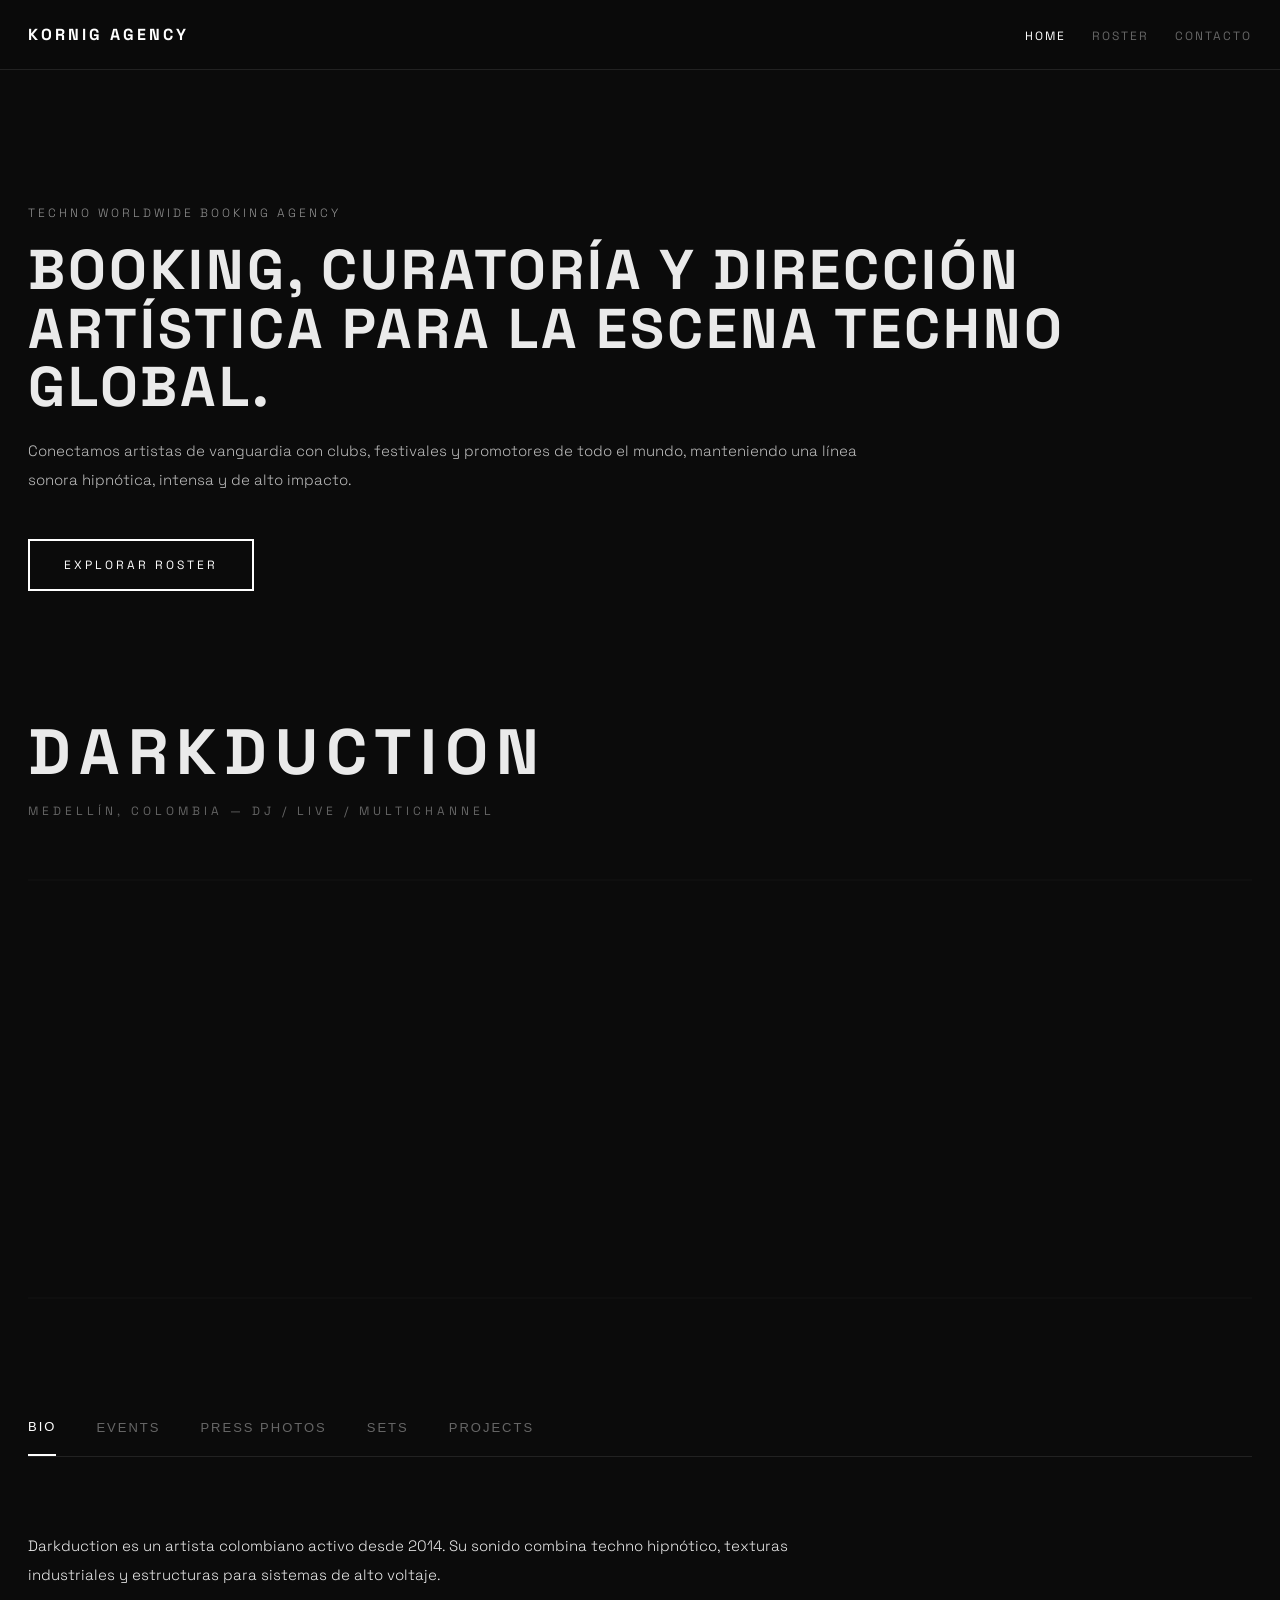
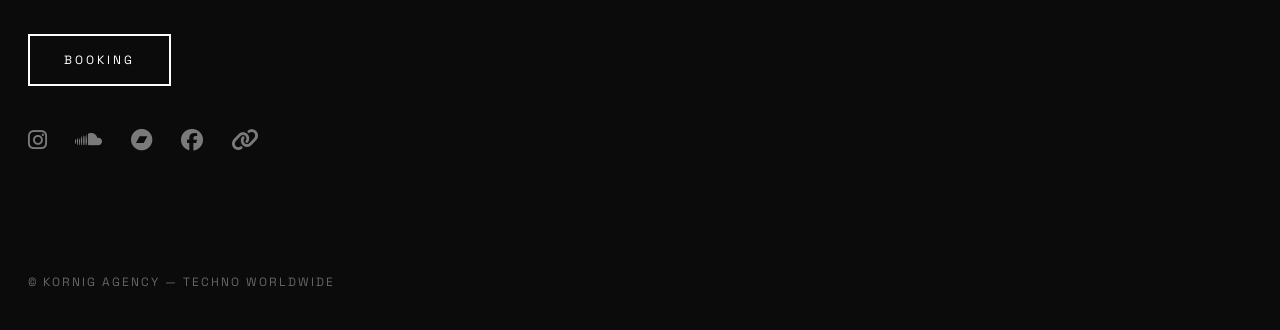
==== index.html @ 35e69050 "Create complete Kornig Agency multi-page website" ====
<!DOCTYPE html>
<html lang="es">
<head>
  <meta charset="UTF-8">
  <meta name="viewport" content="width=device-width, initial-scale=1.0">
  <title>Kornig Agency | Home</title>
  <link rel="preconnect" href="https://fonts.googleapis.com">
  <link rel="preconnect" href="https://fonts.gstatic.com" crossorigin>
  <link href="https://fonts.googleapis.com/css2?family=Space+Grotesk:wght@300;400;500;700&display=swap" rel="stylesheet">
  <link rel="stylesheet" href="https://cdnjs.cloudflare.com/ajax/libs/font-awesome/6.5.0/css/all.min.css">
  <link rel="stylesheet" href="styles.css">
</head>
<body>
  <div class="cursor-light" id="cursorLight"></div>
  <div class="film-grain"></div>

  <header class="site-header">
    <div class="container nav-wrap">
      <a class="brand" href="index.html">KORNIG AGENCY</a>
      <nav>
        <a class="active" href="index.html">Home</a>
        <a href="roster.html">Roster</a>
        <a href="contacto.html">Contacto</a>
      </nav>
    </div>
  </header>

  <main>
    <section class="hero container">
      <p class="eyebrow">Techno Worldwide Booking Agency</p>
      <h1>BOOKING, CURATORÍA Y DIRECCIÓN ARTÍSTICA PARA LA ESCENA TECHNO GLOBAL.</h1>
      <p class="lead">Conectamos artistas de vanguardia con clubs, festivales y promotores de todo el mundo, manteniendo una línea sonora hipnótica, intensa y de alto impacto.</p>
      <a class="button" href="roster.html">Explorar roster</a>
    </section>

    <section class="feature container" id="darkduction-presskit">
      <h2>DARKDUCTION</h2>
      <div class="subtitle">Medellín, Colombia — DJ / Live / Multichannel</div>
      <div class="banner"></div>

      <div class="tabs">
        <button class="tab-btn active" data-tab="bio">Bio</button>
        <button class="tab-btn" data-tab="events">Events</button>
        <button class="tab-btn" data-tab="press">Press Photos</button>
        <button class="tab-btn" data-tab="sets">Sets</button>
        <button class="tab-btn" data-tab="projects">Projects</button>
      </div>

      <div id="bio" class="tab-content active">
        <p>Darkduction es un artista colombiano activo desde 2014. Su sonido combina techno hipnótico, texturas industriales y estructuras para sistemas de alto voltaje.</p>
        <a href="mailto:bookings@kornigagency.com" class="button">Booking</a>
        <div class="socials">
          <a href="#" aria-label="Instagram"><i class="fab fa-instagram"></i></a>
          <a href="#" aria-label="Soundcloud"><i class="fab fa-soundcloud"></i></a>
          <a href="#" aria-label="Bandcamp"><i class="fab fa-bandcamp"></i></a>
          <a href="#" aria-label="Facebook"><i class="fab fa-facebook"></i></a>
          <a href="#" aria-label="RA"><i class="fas fa-link"></i></a>
        </div>
      </div>

      <div id="events" class="tab-content">
        <div class="grid">
          <div class="card" data-img="https://images.unsplash.com/photo-1571260899304-425eee4c7efc?auto=format&fit=crop&w=1200&q=80"><img src="https://images.unsplash.com/photo-1571260899304-425eee4c7efc?auto=format&fit=crop&w=1200&q=80" alt="Evento 1"></div>
          <div class="card" data-img="https://images.unsplash.com/photo-1459749411175-04bf5292ceea?auto=format&fit=crop&w=1200&q=80"><img src="https://images.unsplash.com/photo-1459749411175-04bf5292ceea?auto=format&fit=crop&w=1200&q=80" alt="Evento 2"></div>
        </div>
      </div>

      <div id="press" class="tab-content">
        <div class="grid">
          <div class="card" data-img="https://images.unsplash.com/photo-1516222338250-863216ce01ea?auto=format&fit=crop&w=1200&q=80"><img src="https://images.unsplash.com/photo-1516222338250-863216ce01ea?auto=format&fit=crop&w=1200&q=80" alt="Press 1"></div>
          <div class="card" data-img="https://images.unsplash.com/photo-1493225457124-a3eb161ffa5f?auto=format&fit=crop&w=1200&q=80"><img src="https://images.unsplash.com/photo-1493225457124-a3eb161ffa5f?auto=format&fit=crop&w=1200&q=80" alt="Press 2"></div>
        </div>
      </div>

      <div id="sets" class="tab-content">
        <iframe width="100%" height="166" src="https://w.soundcloud.com/player/?url=https%3A//soundcloud.com/berghain_official" loading="lazy"></iframe>
      </div>

      <div id="projects" class="tab-content">
        <p>Kornig Lab: plataforma de showcases inmersivos para clubs underground y festivales boutique en Europa, América y Asia.</p>
      </div>
    </section>
  </main>

  <div class="lightbox" id="lightbox"><img id="lightbox-img" alt="Preview"></div>

  <footer class="container footer">© Kornig Agency — Techno Worldwide</footer>
  <script src="script.js"></script>
</body>
</html>
---- styles.css ----
:root{
  --bg:#0b0b0b;
  --text:#eaeaea;
  --muted:#8d8d8d;
  --line:#222;
}

*{box-sizing:border-box}

body{
  margin:0;
  background:var(--bg);
  color:var(--text);
  font-family:'Space Grotesk',sans-serif;
  min-height:100vh;
}

.film-grain{
  content:"";
  position:fixed;
  top:-50%;
  left:-50%;
  width:200%;
  height:200%;
  background-image:url("https://grainy-gradients.vercel.app/noise.svg");
  opacity:.18;
  mix-blend-mode:overlay;
  animation:grainMove .8s steps(2) infinite;
  pointer-events:none;
  z-index:1;
}

@keyframes grainMove{from{transform:translate(0,0)}to{transform:translate(-8%,8%)}}

.cursor-light{
  position:fixed;
  width:420px;
  height:420px;
  background:radial-gradient(circle,rgba(255,255,255,.12) 0%,rgba(0,0,0,0) 70%);
  pointer-events:none;
  transform:translate(-50%,-50%);
  opacity:0;
  transition:opacity .4s ease;
  z-index:2;
}

.container{max-width:1300px;margin:auto;padding:0 28px;position:relative;z-index:3}
.site-header{border-bottom:1px solid var(--line);padding:24px 0;position:sticky;top:0;background:rgba(11,11,11,.85);backdrop-filter:blur(6px);z-index:10}
.nav-wrap{display:flex;justify-content:space-between;align-items:center;gap:20px}
.brand{text-decoration:none;color:#fff;font-weight:700;letter-spacing:3px}
nav a{text-decoration:none;color:#666;letter-spacing:2px;text-transform:uppercase;font-size:12px;margin-left:22px}
nav a.active,nav a:hover{color:#fff}

.hero{padding:120px 28px 70px}
.eyebrow{font-size:12px;letter-spacing:3px;text-transform:uppercase;opacity:.6}
h1,.page-title{font-size:56px;letter-spacing:3px;line-height:1.05;margin:16px 0 20px}
.lead{max-width:840px;line-height:1.9;color:#bbb}
.button{display:inline-block;margin-top:30px;padding:16px 34px;border:2px solid #fff;text-decoration:none;color:#fff;letter-spacing:3px;font-size:12px;text-transform:uppercase;transition:.3s}
.button:hover{background:#fff;color:#000}

#darkduction-presskit{padding:50px 28px 90px}
#darkduction-presskit h2{font-size:64px;letter-spacing:8px;margin:0;font-weight:700}
.subtitle{font-size:12px;letter-spacing:4px;opacity:.4;margin-top:10px;text-transform:uppercase}
.banner{width:100%;height:420px;margin-top:60px;background:url("https://granularspectrum.de/wp-content/uploads/2026/03/2000x1000.jpg") center/cover no-repeat;filter:grayscale(100%) contrast(1.2);border-top:2px solid var(--line);border-bottom:2px solid var(--line)}
.tabs{display:flex;gap:40px;margin-top:100px;border-bottom:1px solid var(--line);flex-wrap:wrap}
.tab-btn{background:none;border:none;color:#666;font-size:13px;letter-spacing:2px;text-transform:uppercase;padding:20px 0;cursor:pointer;transition:.3s}
.tab-btn.active{color:#fff;border-bottom:2px solid #fff}
.tab-content{display:none;padding-top:60px;animation:fadeUp .6s ease}
.tab-content.active{display:block}
@keyframes fadeUp{from{opacity:0;transform:translateY(20px)}to{opacity:1;transform:translateY(0)}}
.glitch{animation:glitchFX .3s linear}
@keyframes glitchFX{0%{transform:translateX(0)}25%{transform:translateX(-4px)}50%{transform:translateX(4px)}75%{transform:translateX(-2px)}100%{transform:translateX(0)}}

p{max-width:800px;line-height:1.9;font-weight:300;font-size:15px}
.grid,.artist-grid{display:grid;grid-template-columns:repeat(auto-fit,minmax(300px,1fr));gap:2px;background:var(--line)}
.card,.artist-card{background:#111;overflow:hidden;cursor:pointer}
.card img,.artist-card img{width:100%;height:380px;object-fit:cover;filter:grayscale(100%);transition:1s ease}
.card:hover img,.artist-card:hover img{transform:scale(1.06);filter:grayscale(0%)}
.artist-card h3{margin:14px 14px 6px;font-size:22px;letter-spacing:2px}
.artist-card p{margin:0 14px 18px;color:#999;font-size:13px;letter-spacing:1px;text-transform:uppercase}

.lightbox{display:none;position:fixed;top:0;left:0;width:100%;height:100%;background:rgba(0,0,0,.95);justify-content:center;align-items:center;z-index:999}
.lightbox img{max-width:90%;max-height:90%}

.socials{margin-top:40px;display:flex;gap:28px}
.socials a{color:#eaeaea;font-size:22px;opacity:.5;transition:.3s ease;position:relative}
.socials a::after{content:"";position:absolute;bottom:-8px;left:0;width:0;height:2px;background:#fff;transition:.3s ease}
.socials a:hover{opacity:1;transform:translateY(-4px)}
.socials a:hover::after{width:100%}

.page-space{padding-top:80px;padding-bottom:70px}
.contact-panel{border:1px solid var(--line);display:grid;grid-template-columns:repeat(auto-fit,minmax(220px,1fr));gap:20px;padding:30px;background:#111}
.contact-panel h3{letter-spacing:2px}
.contact-panel a{color:#fff}
.footer{padding:30px 28px 40px;color:#666;font-size:12px;letter-spacing:2px;text-transform:uppercase}

@media(max-width:768px){
  h1,.page-title{font-size:38px}
  #darkduction-presskit h2{font-size:42px}
  .hero{padding-top:80px}
}
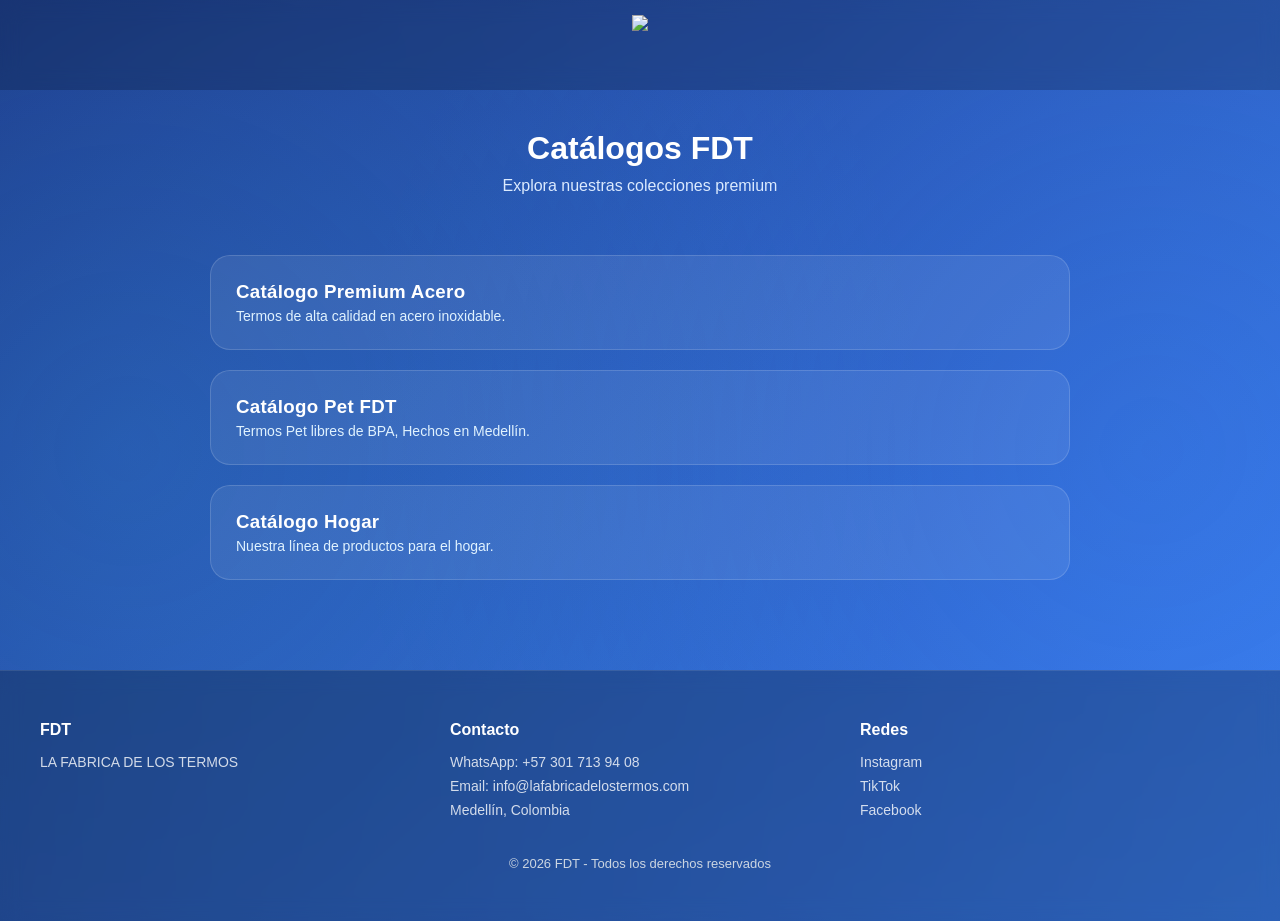
==== commit 269eafcf: "Update index.html" ====
--- a/index.html
+++ b/index.html
@@ -1,90 +1,288 @@
-<!DOCTYPE html>
-<html lang="es">
-<head>
-  <meta charset="UTF-8">
-  <meta name="viewport" content="width=device-width, initial-scale=1.0">
-  <title>Kornig Agency | Home</title>
-  <link rel="preconnect" href="https://fonts.googleapis.com">
-  <link rel="preconnect" href="https://fonts.gstatic.com" crossorigin>
-  <link href="https://fonts.googleapis.com/css2?family=Space+Grotesk:wght@300;400;500;700&display=swap" rel="stylesheet">
-  <link rel="stylesheet" href="https://cdnjs.cloudflare.com/ajax/libs/font-awesome/6.5.0/css/all.min.css">
-  <link rel="stylesheet" href="styles.css">
-</head>
-<body>
-  <div class="cursor-light" id="cursorLight"></div>
-  <div class="film-grain"></div>
-
-  <header class="site-header">
-    <div class="container nav-wrap">
-      <a class="brand" href="index.html">KORNIG AGENCY</a>
-      <nav>
-        <a class="active" href="index.html">Home</a>
-        <a href="roster.html">Roster</a>
-        <a href="contacto.html">Contacto</a>
-      </nav>
-    </div>
-  </header>
-
-  <main>
-    <section class="hero container">
-      <p class="eyebrow">Techno Worldwide Booking Agency</p>
-      <h1>BOOKING, CURATORÍA Y DIRECCIÓN ARTÍSTICA PARA LA ESCENA TECHNO GLOBAL.</h1>
-      <p class="lead">Conectamos artistas de vanguardia con clubs, festivales y promotores de todo el mundo, manteniendo una línea sonora hipnótica, intensa y de alto impacto.</p>
-      <a class="button" href="roster.html">Explorar roster</a>
-    </section>
-
-    <section class="feature container" id="darkduction-presskit">
-      <h2>DARKDUCTION</h2>
-      <div class="subtitle">Medellín, Colombia — DJ / Live / Multichannel</div>
-      <div class="banner"></div>
-
-      <div class="tabs">
-        <button class="tab-btn active" data-tab="bio">Bio</button>
-        <button class="tab-btn" data-tab="events">Events</button>
-        <button class="tab-btn" data-tab="press">Press Photos</button>
-        <button class="tab-btn" data-tab="sets">Sets</button>
-        <button class="tab-btn" data-tab="projects">Projects</button>
-      </div>
-
-      <div id="bio" class="tab-content active">
-        <p>Darkduction es un artista colombiano activo desde 2014. Su sonido combina techno hipnótico, texturas industriales y estructuras para sistemas de alto voltaje.</p>
-        <a href="mailto:bookings@kornigagency.com" class="button">Booking</a>
-        <div class="socials">
-          <a href="#" aria-label="Instagram"><i class="fab fa-instagram"></i></a>
-          <a href="#" aria-label="Soundcloud"><i class="fab fa-soundcloud"></i></a>
-          <a href="#" aria-label="Bandcamp"><i class="fab fa-bandcamp"></i></a>
-          <a href="#" aria-label="Facebook"><i class="fab fa-facebook"></i></a>
-          <a href="#" aria-label="RA"><i class="fas fa-link"></i></a>
-        </div>
-      </div>
-
-      <div id="events" class="tab-content">
-        <div class="grid">
-          <div class="card" data-img="https://images.unsplash.com/photo-1571260899304-425eee4c7efc?auto=format&fit=crop&w=1200&q=80"><img src="https://images.unsplash.com/photo-1571260899304-425eee4c7efc?auto=format&fit=crop&w=1200&q=80" alt="Evento 1"></div>
-          <div class="card" data-img="https://images.unsplash.com/photo-1459749411175-04bf5292ceea?auto=format&fit=crop&w=1200&q=80"><img src="https://images.unsplash.com/photo-1459749411175-04bf5292ceea?auto=format&fit=crop&w=1200&q=80" alt="Evento 2"></div>
-        </div>
-      </div>
-
-      <div id="press" class="tab-content">
-        <div class="grid">
-          <div class="card" data-img="https://images.unsplash.com/photo-1516222338250-863216ce01ea?auto=format&fit=crop&w=1200&q=80"><img src="https://images.unsplash.com/photo-1516222338250-863216ce01ea?auto=format&fit=crop&w=1200&q=80" alt="Press 1"></div>
-          <div class="card" data-img="https://images.unsplash.com/photo-1493225457124-a3eb161ffa5f?auto=format&fit=crop&w=1200&q=80"><img src="https://images.unsplash.com/photo-1493225457124-a3eb161ffa5f?auto=format&fit=crop&w=1200&q=80" alt="Press 2"></div>
-        </div>
-      </div>
-
-      <div id="sets" class="tab-content">
-        <iframe width="100%" height="166" src="https://w.soundcloud.com/player/?url=https%3A//soundcloud.com/berghain_official" loading="lazy"></iframe>
-      </div>
-
-      <div id="projects" class="tab-content">
-        <p>Kornig Lab: plataforma de showcases inmersivos para clubs underground y festivales boutique en Europa, América y Asia.</p>
-      </div>
-    </section>
-  </main>
-
-  <div class="lightbox" id="lightbox"><img id="lightbox-img" alt="Preview"></div>
-
-  <footer class="container footer">© Kornig Agency — Techno Worldwide</footer>
-  <script src="script.js"></script>
-</body>
-</html>
+<!DOCTYPE html>
+<html lang="es">
+<head>
+<meta charset="UTF-8">
+<meta name="viewport" content="width=device-width, initial-scale=1.0">
+<title>Catálogos FDT</title>
+
+<style>
+*{margin:0;padding:0;box-sizing:border-box;font-family:'Segoe UI',sans-serif;}
+
+body{
+    background:linear-gradient(135deg,#1e3a8a,#3b82f6);
+    color:#fff;
+    position:relative;
+    overflow-x:hidden;
+}
+
+/* FONDO ONDAS */
+body::before{
+    content:"";
+    position:fixed;
+    width:200%;
+    height:200%;
+    top:-50%;
+    left:-50%;
+    background:
+    radial-gradient(circle at 30% 50%, rgba(56,189,248,0.15), transparent 40%),
+    radial-gradient(circle at 70% 50%, rgba(59,130,246,0.15), transparent 40%);
+    animation:moveBg 12s linear infinite;
+    z-index:-1;
+}
+
+@keyframes moveBg{
+    0%{transform:translate(0,0);}
+    50%{transform:translate(50px,30px);}
+    100%{transform:translate(0,0);}
+}
+
+/* RESET LINKS */
+a{
+    text-decoration:none;
+    color:inherit;
+}
+
+/* HEADER */
+header{
+    display:flex;
+    justify-content:center;
+    align-items:center;
+    padding:15px;
+    background:rgba(0,0,0,0.2);
+    backdrop-filter:blur(10px);
+}
+
+.logo{
+    height:60px;
+    animation:fadeInLogo 1.2s ease forwards;
+    transition:.4s;
+}
+
+.logo:hover{
+    filter:drop-shadow(0 0 12px #38bdf8);
+}
+
+@keyframes fadeInLogo{
+    from{opacity:0;transform:translateY(-10px);}
+    to{opacity:1;transform:translateY(0);}
+}
+
+/* HERO */
+.hero{
+    text-align:center;
+    padding:40px 20px 20px;
+}
+
+.hero h1{font-size:32px;}
+.hero p{color:#dbeafe;margin-top:10px;}
+
+/* CARDS */
+.catalogos{
+    max-width:900px;
+    margin:auto;
+    padding:40px 20px;
+    display:flex;
+    flex-direction:column;
+    gap:20px;
+}
+
+.card{
+    position:relative;
+    background:rgba(255,255,255,0.08);
+    border-radius:20px;
+    padding:25px;
+    cursor:pointer;
+    transition:.4s ease;
+    border:1px solid rgba(255,255,255,0.15);
+    overflow:hidden;
+    opacity:0;
+    transform:translateY(40px);
+    color:#fff;
+}
+
+/* GLOW */
+.card::before{
+    content:"";
+    position:absolute;
+    inset:0;
+    border-radius:20px;
+    background:radial-gradient(
+        400px circle at var(--x) var(--y),
+        rgba(56,189,248,0.35),
+        transparent 40%
+    );
+    opacity:0;
+    transition:.3s;
+}
+
+.card::after{
+    content:"";
+    position:absolute;
+    inset:0;
+    border-radius:20px;
+    border:1px solid rgba(56,189,248,0.5);
+    opacity:0;
+    transition:.3s;
+}
+
+.card:hover::before{opacity:1;}
+.card:hover::after{opacity:1;}
+.card:hover{transform:translateY(-6px) scale(1.01);}
+
+.card h3{
+    margin-bottom:5px;
+    font-weight:600;
+    letter-spacing:0.3px;
+}
+
+.card p{
+    font-size:14px;
+    color:#e0f2fe;
+}
+
+.card.show{
+    opacity:1;
+    transform:translateY(0);
+}
+
+/* FOOTER */
+footer{
+    background:rgba(0,0,0,0.25);
+    backdrop-filter:blur(10px);
+    padding:50px 20px;
+    margin-top:50px;
+    border-top:1px solid rgba(255,255,255,0.1);
+}
+
+.footer-container{
+    display:flex;
+    flex-wrap:wrap;
+    gap:30px;
+    max-width:1200px;
+    margin:auto;
+}
+
+.footer-section{
+    flex:1;
+    min-width:200px;
+}
+
+.footer-section h4{margin-bottom:15px;}
+
+.footer-section p,
+.footer-section a{
+    font-size:14px;
+    color:#ffffff;
+    opacity:0.8;
+    display:block;
+    margin-bottom:8px;
+}
+
+.footer-section a:hover{
+    opacity:1;
+}
+
+.footer-bottom{
+    text-align:center;
+    margin-top:30px;
+    font-size:13px;
+    color:#cbd5e1;
+}
+
+/* RESPONSIVE */
+@media (max-width:768px){
+    .logo{height:45px;}
+    .hero h1{font-size:24px;}
+}
+
+@media (max-width:480px){
+    .hero h1{font-size:20px;}
+}
+</style>
+</head>
+
+<body>
+
+<header>
+<img src="https://cdn.shopify.com/s/files/1/0902/6473/1926/files/LOGO-FDT-_600px.png?v=1773235806" class="logo">
+</header>
+
+<section class="hero">
+<h1>Catálogos FDT</h1>
+<p>Explora nuestras colecciones premium</p>
+</section>
+
+<section class="catalogos">
+
+<a class="card" href="https://lafabricadelostermos.com.co/catalogos/CATALOGO-PREMIUM-ACERO-2026-LA-FABRICA-DE-LOS-TERMOS.pdf" target="_blank">
+<h3>Catálogo Premium Acero</h3>
+<p>Termos de alta calidad en acero inoxidable.</p>
+</a>
+
+<a class="card" href="https://lafabricadelostermos.com.co/catalogos/CATALOGO-FDT-2026.pdf" target="_blank">
+<h3>Catálogo Pet FDT</h3>
+<p>Termos Pet libres de BPA, Hechos en Medellín.</p>
+</a>
+
+<a class="card" href="https://lafabricadelostermos.com.co/catalogos/CATALOGO-HOGAR-2026.pdf" target="_blank">
+<h3>Catálogo Hogar</h3>
+<p>Nuestra línea de productos para el hogar.</p>
+</a>
+
+</section>
+
+<footer>
+<div class="footer-container">
+
+<div class="footer-section">
+<h4>FDT</h4>
+<p>LA FABRICA DE LOS TERMOS</p>
+</div>
+
+<div class="footer-section">
+<h4>Contacto</h4>
+<p>WhatsApp: +57 301 713 94 08</p>
+<p>Email: info@lafabricadelostermos.com</p>
+<p>Medellín, Colombia</p>
+</div>
+
+<div class="footer-section">
+<h4>Redes</h4>
+<a href="#">Instagram</a>
+<a href="#">TikTok</a>
+<a href="#">Facebook</a>
+</div>
+
+</div>
+
+<div class="footer-bottom">
+© 2026 FDT - Todos los derechos reservados
+</div>
+</footer>
+
+<script>
+/* SCROLL */
+const cards=document.querySelectorAll('.card');
+
+const observer=new IntersectionObserver(entries=>{
+entries.forEach(entry=>{
+if(entry.isIntersecting){
+entry.target.classList.add('show');
+}
+});
+},{threshold:0.2});
+
+cards.forEach(card=>observer.observe(card));
+
+/* GLOW CURSOR */
+document.querySelectorAll(".card").forEach(card=>{
+card.addEventListener("mousemove",e=>{
+const rect=card.getBoundingClientRect();
+card.style.setProperty('--x',(e.clientX-rect.left)+'px');
+card.style.setProperty('--y',(e.clientY-rect.top)+'px');
+});
+});
+</script>
+
+</body>
+</html>
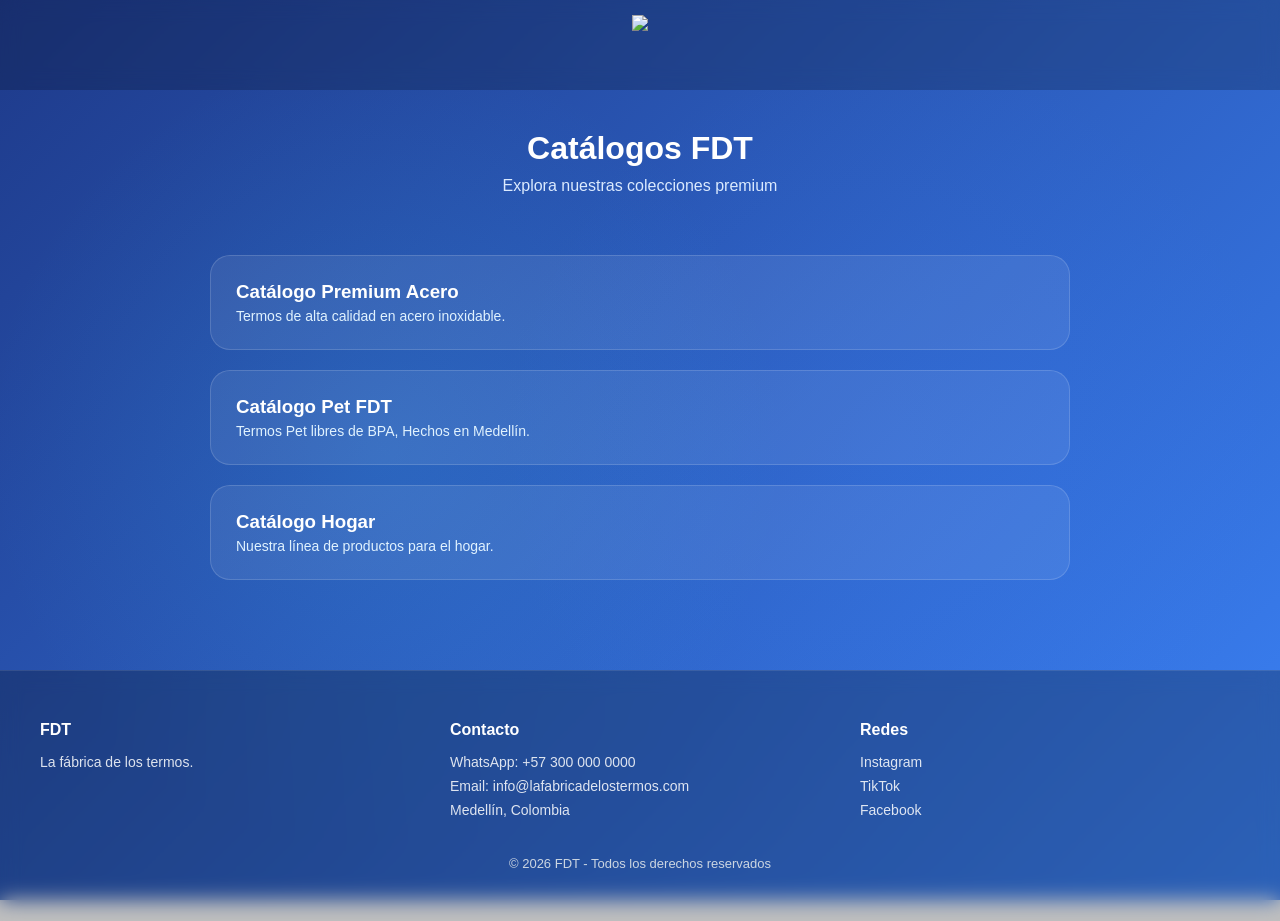
==== commit 0ce78f27: "Refactor styles and update footer content Updated the background styles and improved responsiveness " ====
--- a/index.html
+++ b/index.html
@@ -9,31 +9,22 @@
 *{margin:0;padding:0;box-sizing:border-box;font-family:'Segoe UI',sans-serif;}
 
 body{
-    background:linear-gradient(135deg,#1e3a8a,#3b82f6);
-    color:#fff;
-    position:relative;
-    overflow-x:hidden;
-}
-
-/* FONDO ONDAS */
-body::before{
-    content:"";
-    position:fixed;
-    width:200%;
-    height:200%;
-    top:-50%;
-    left:-50%;
     background:
     radial-gradient(circle at 30% 50%, rgba(56,189,248,0.15), transparent 40%),
-    radial-gradient(circle at 70% 50%, rgba(59,130,246,0.15), transparent 40%);
-    animation:moveBg 12s linear infinite;
-    z-index:-1;
-}
-
-@keyframes moveBg{
-    0%{transform:translate(0,0);}
-    50%{transform:translate(50px,30px);}
-    100%{transform:translate(0,0);}
+    radial-gradient(circle at 70% 50%, rgba(59,130,246,0.15), transparent 40%),
+    linear-gradient(135deg,#1e3a8a,#3b82f6);
+
+    color:#fff;
+    min-height:100vh;
+    background-repeat:no-repeat;
+    background-attachment:fixed;
+}
+
+/* FIX iOS */
+@supports (-webkit-touch-callout: none) {
+    body{
+        background-attachment:scroll;
+    }
 }
 
 /* RESET LINKS */
@@ -132,7 +123,6 @@
 .card h3{
     margin-bottom:5px;
     font-weight:600;
-    letter-spacing:0.3px;
 }
 
 .card p{
@@ -173,7 +163,7 @@
 .footer-section a{
     font-size:14px;
     color:#ffffff;
-    opacity:0.8;
+    opacity:0.85;
     display:block;
     margin-bottom:8px;
 }
@@ -236,12 +226,12 @@
 
 <div class="footer-section">
 <h4>FDT</h4>
-<p>LA FABRICA DE LOS TERMOS</p>
+<p>La fábrica de los termos.</p>
 </div>
 
 <div class="footer-section">
 <h4>Contacto</h4>
-<p>WhatsApp: +57 301 713 94 08</p>
+<p>WhatsApp: +57 300 000 0000</p>
 <p>Email: info@lafabricadelostermos.com</p>
 <p>Medellín, Colombia</p>
 </div>
@@ -274,7 +264,7 @@
 
 cards.forEach(card=>observer.observe(card));
 
-/* GLOW CURSOR */
+/* GLOW */
 document.querySelectorAll(".card").forEach(card=>{
 card.addEventListener("mousemove",e=>{
 const rect=card.getBoundingClientRect();
